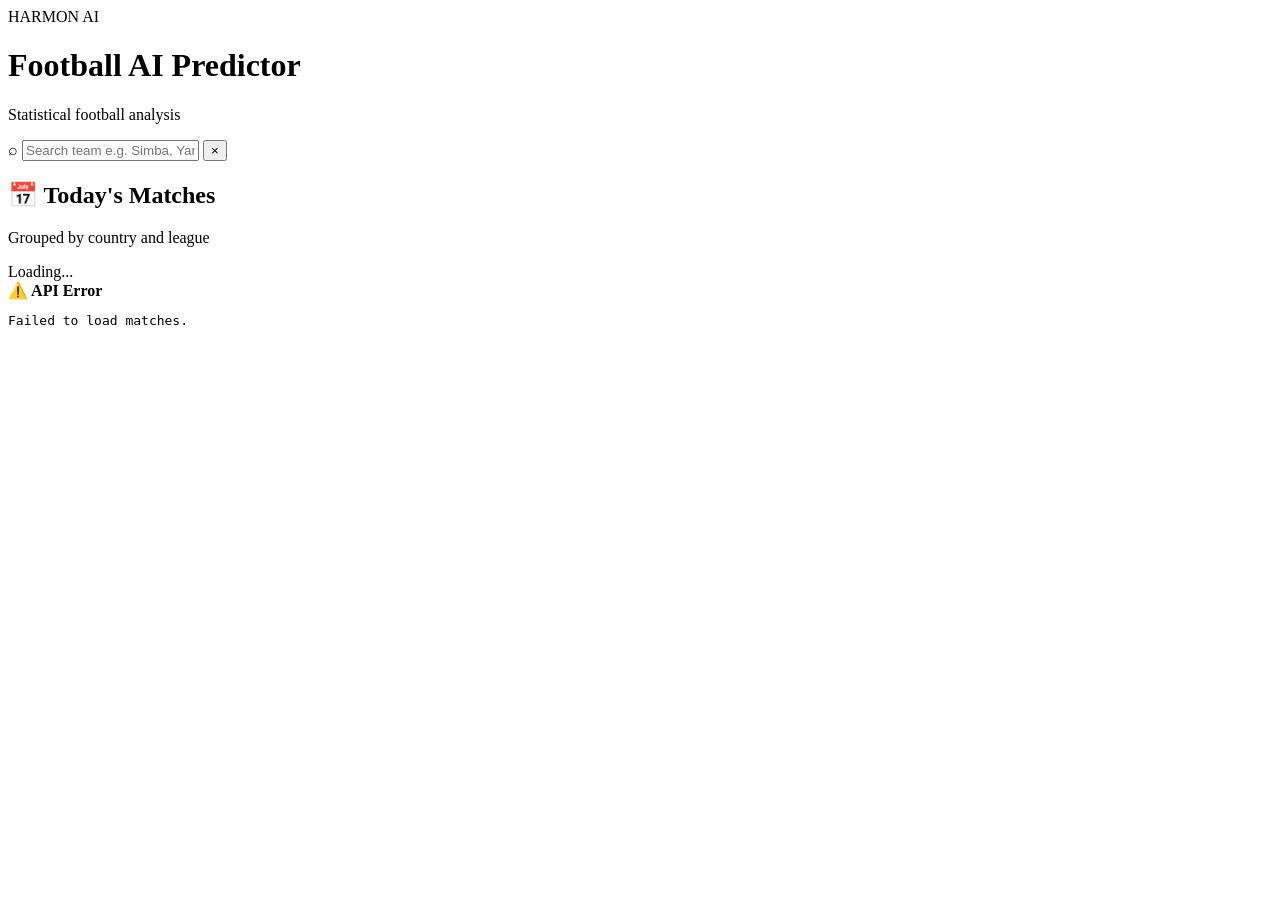
==== index.html @ 103e4303 "Harmon AI production V4" ====
<!DOCTYPE html>

<html lang="en">

<head>

    <meta charset="UTF-8">

    <meta
        name="viewport"
        content="width=device-width, initial-scale=1.0"
    >

    <title>
        Harmon AI Predictor
    </title>


    <link
        rel="stylesheet"
        href="{{ url_for(
            'static',
            filename='style.css'
        ) }}"
    >

</head>


<body>


<div class="container">


    <!-- HEADER -->

    <header class="header">

        <div class="logo">

            HARMON
            <span>AI</span>

        </div>


        <h1>

            Football AI Predictor

        </h1>


        <p>

            Statistical football analysis

        </p>

    </header>


    <!-- SEARCH -->
    <section class="search-panel">
        <div class="search-row">
            <span class="search-icon">⌕</span>
            <input id="searchInput" type="text" autocomplete="off"
                   placeholder="Search team e.g. Simba, Yanga, Arsenal...">
            <button id="clearSearch" type="button" aria-label="Clear search">×</button>
        </div>
        <div id="searchResults" class="search-results hidden"></div>
    </section>

    <!-- MATCHES -->
    <section>
        <div class="section-title">
            <div>
                <h2 id="matchesTitle">📅 Today's Matches</h2>
                <p id="matchesSubtitle" class="section-subtitle">Grouped by country and league</p>
            </div>
            <span id="matchCount">Loading...</span>
        </div>

        <div id="matches">
            <div class="loading">Loading matches...</div>
        </div>
    </section>


</div>


<script>


// ==========================================================
// GLOBAL
// ==========================================================

let allMatches = [];


// ==========================================================
// LOAD MATCHES
// ==========================================================

async function loadMatches() {

    const matchesContainer =
        document.getElementById("matches");

    matchesContainer.innerHTML = `
        <div class="loading-state">
            Loading today's matches...
        </div>
    `;

    try {

        const response =
            await fetch("/api/matches", {
                cache: "no-store"
            });

        const data =
            await response.json();

        if (!response.ok || !data.success) {

            showError(
                formatError(data.error || `Server returned HTTP ${response.status}`)
            );

            return;

        }


        allMatches =
            data.matches;


        displayMatches(
            allMatches
        );


    }

    catch(error) {


        console.error(error);


        showError(
            "Failed to load matches."
        );

    }

}


// ==========================================================
// ERROR
// ==========================================================

function formatError(message) {

    if (message === null || message === undefined) {
        return "Unknown error";
    }

    if (typeof message === "object") {
        try {
            return JSON.stringify(message, null, 2);
        } catch (error) {
            return String(message);
        }
    }

    return String(message);
}


function escapeHtml(value) {

    return String(value)
        .replaceAll("&", "&amp;")
        .replaceAll("<", "&lt;")
        .replaceAll(">", "&gt;")
        .replaceAll('"', "&quot;")
        .replaceAll("'", "&#039;");
}


function showError(
    message
) {

    const safeMessage =
        escapeHtml(formatError(message));

    document.getElementById(
        "matches"
    ).innerHTML = `

        <div class="error">

            <strong>⚠️ API Error</strong>

            <pre>${safeMessage}</pre>

        </div>

    `;

}


// ==========================================================
// LEAGUE FILTER
// ==========================================================

function createLeagueFilter() {


    const select =
        document.getElementById(
            "leagueFilter"
        );


    const leagues =
        new Map();


    allMatches.forEach(
        match => {


            leagues.set(

                match.league_id,

                match.league_name

            );

        }
    );


    leagues.forEach(
        (name, id) => {


            const option =
                document.createElement(
                    "option"
                );


            option.value =
                id;


            option.textContent =
                name;


            select.appendChild(
                option
            );

        }
    );

}


// ==========================================================
// DISPLAY MATCHES — COUNTRY → LEAGUE → MATCHES
// ==========================================================

const LIVE_STATUSES = ["1H", "2H", "ET", "BT", "P", "LIVE"];

const COUNTRY_FLAGS = {
    "Tanzania": "🇹🇿", "Germany": "🇩🇪", "England": "🏴", "Spain": "🇪🇸",
    "Italy": "🇮🇹", "France": "🇫🇷", "Argentina": "🇦🇷", "Brazil": "🇧🇷",
    "Portugal": "🇵🇹", "Netherlands": "🇳🇱", "Belgium": "🇧🇪", "Turkey": "🇹🇷",
    "Albania": "🇦🇱", "Scotland": "🏴", "United States": "🇺🇸", "Mexico": "🇲🇽",
    "South Africa": "🇿🇦", "Kenya": "🇰🇪", "Uganda": "🇺🇬", "Egypt": "🇪🇬",
    "Saudi-Arabia": "🇸🇦", "Saudi Arabia": "🇸🇦", "International": "🌍"
};

function countryFlag(country) {
    return COUNTRY_FLAGS[country] || "🌍";
}

function isLiveMatch(match) {
    return LIVE_STATUSES.includes(String(match.status || "").toUpperCase());
}

function matchStatusLabel(match) {
    const status = String(match.status || "").toUpperCase();
    if (status === "HT") return "🟡 HT";
    if (isLiveMatch(match)) {
        const elapsed = Number(match.elapsed);
        return Number.isFinite(elapsed) ? `🔴 ${elapsed}'` : "🔴 LIVE";
    }
    if (["FT", "AET", "P"].includes(status) && status !== "P") return `✅ ${status}`;
    if (["PST", "CANC", "ABD", "AWD", "WO"].includes(status)) return `⚠️ ${status}`;
    return formatKickoff(match.date);
}

function formatKickoff(value) {
    if (!value) return "TBA";
    const date = new Date(value);
    if (Number.isNaN(date.getTime())) return "TBA";
    return date.toLocaleTimeString([], {hour: "2-digit", minute: "2-digit"});
}

function scoreText(match) {
    const hg = match.home_goals;
    const ag = match.away_goals;
    if (hg !== null && hg !== undefined && ag !== null && ag !== undefined) {
        return `${hg} - ${ag}`;
    }
    return formatKickoff(match.date);
}

function groupByCountryAndLeague(matches) {
    const countries = new Map();
    (matches || []).forEach(match => {
        const country = match.country || "International";
        const leagueKey = `${match.league_id || "unknown"}`;
        if (!countries.has(country)) countries.set(country, new Map());
        const leagues = countries.get(country);
        if (!leagues.has(leagueKey)) {
            leagues.set(leagueKey, {name: match.league_name || "Football", logo: match.league_logo || "", matches: []});
        }
        leagues.get(leagueKey).matches.push(match);
    });
    return countries;
}

function renderMatchCard(match) {
    const live = isLiveMatch(match);
    const status = String(match.status || "").toUpperCase();
    const card = document.createElement("div");
    card.className = `match-card ${live ? "is-live" : ""}`;

    const statusHtml = `<span class="status-pill ${live ? "live-pill" : status === "HT" ? "ht-pill" : ""}">${escapeHtml(matchStatusLabel(match))}</span>`;
    const score = scoreText(match);

    card.innerHTML = `
        <div class="team team-home">
            <img src="${escapeHtml(match.home_logo || "")}" alt="" onerror="this.style.visibility='hidden'">
            <span>${escapeHtml(match.home_team || "Home")}</span>
        </div>
        <div class="match-middle">
            ${statusHtml}
            <strong class="score ${live ? "live-score" : ""}">${escapeHtml(score)}</strong>
            <button onclick="analyzeMatch(${Number(match.fixture_id)}, this)">🔮 Analyze</button>
        </div>
        <div class="team team-away">
            <img src="${escapeHtml(match.away_logo || "")}" alt="" onerror="this.style.visibility='hidden'">
            <span>${escapeHtml(match.away_team || "Away")}</span>
        </div>
    `;
    return card;
}

function displayMatches(matches) {
    const container = document.getElementById("matches");
    const count = document.getElementById("matchCount");
    count.textContent = `${matches.length} matches`;

    if (!matches.length) {
        container.innerHTML = `<div class="empty">No matches found.</div>`;
        return;
    }

    container.innerHTML = "";
    const countries = groupByCountryAndLeague(matches);

    countries.forEach((leagues, country) => {
        const countryBox = document.createElement("div");
        countryBox.className = "country-section";
        countryBox.innerHTML = `
            <div class="country-header">
                <span class="country-flag">${countryFlag(country)}</span>
                <strong>${escapeHtml(country)}</strong>
                <span class="country-line"></span>
                <span class="country-count">${Array.from(leagues.values()).reduce((n,l)=>n+l.matches.length,0)}</span>
            </div>
        `;

        leagues.forEach(league => {
            const leagueBox = document.createElement("div");
            leagueBox.className = "league-box";
            leagueBox.innerHTML = `
                <div class="league-header">
                    <div class="league-title">
                        ${league.logo ? `<img src="${escapeHtml(league.logo)}" alt="" onerror="this.style.display='none'">` : `<span>🏆</span>`}
                        <div><strong>${escapeHtml(league.name)}</strong><small>${escapeHtml(country)}</small></div>
                    </div>
                    <span class="chevron">⌃</span>
                </div>
            `;
            league.matches.forEach(match => leagueBox.appendChild(renderMatchCard(match)));
            countryBox.appendChild(leagueBox);
        });
        container.appendChild(countryBox);
    });
}

// ==========================================================
// TEAM SEARCH — SEARCH API, NOT ONLY TODAY'S MATCHES
// ==========================================================

let searchTimer = null;
let currentSearch = "";

function showSearchResultsLoading() {
    const box = document.getElementById("searchResults");
    box.classList.remove("hidden");
    box.innerHTML = `<div class="search-loading">Searching teams...</div>`;
}

function hideSearchResults() {
    document.getElementById("searchResults").classList.add("hidden");
}

async function searchTeamsLive(query) {
    query = query.trim();
    currentSearch = query;
    if (query.length < 2) {
        hideSearchResults();
        document.getElementById("matchesTitle").textContent = "📅 Today's Matches";
        document.getElementById("matchesSubtitle").textContent = "Grouped by country and league";
        displayMatches(allMatches);
        return;
    }

    showSearchResultsLoading();
    try {
        const response = await fetch(`/api/team-search?q=${encodeURIComponent(query)}`, {cache: "no-store"});
        const data = await response.json();
        if (currentSearch !== query) return;
        if (!response.ok || !data.success) throw new Error(data.error || "Team search failed");
        renderTeamSearchResults(data.teams || []);
    } catch (error) {
        document.getElementById("searchResults").innerHTML = `<div class="search-error">⚠️ ${escapeHtml(error.message || error)}</div>`;
    }
}

function renderTeamSearchResults(teams) {
    const box = document.getElementById("searchResults");
    box.classList.remove("hidden");
    if (!teams.length) {
        box.innerHTML = `<div class="search-empty">No team found. Try another name.</div>`;
        return;
    }
    box.innerHTML = `<div class="search-label">Teams</div>`;
    teams.forEach(team => {
        const item = document.createElement("button");
        item.className = "team-result";
        item.innerHTML = `
            <img src="${escapeHtml(team.logo || "")}" alt="" onerror="this.style.visibility='hidden'">
            <span><strong>${escapeHtml(team.name)}</strong><small>Open team matches & AI analysis</small></span>
            <b>›</b>
        `;
        item.onclick = () => openTeam(team);
        box.appendChild(item);
    });
}

async function openTeam(team) {
    hideSearchResults();
    document.getElementById("matchesTitle").textContent = `⚽ ${team.name}`;
    document.getElementById("matchesSubtitle").textContent = "Upcoming matches grouped by country and league";
    const container = document.getElementById("matches");
    container.innerHTML = `<div class="loading">Loading ${escapeHtml(team.name)} matches...</div>`;

    try {
        const response = await fetch(`/api/team/${Number(team.id)}/upcoming?next=10`, {cache: "no-store"});
        const data = await response.json();
        if (!response.ok || !data.success) throw new Error(data.error || "Team matches not found");
        displayMatches(data.matches || []);
        document.getElementById("matchesSubtitle").textContent = `${data.count || 0} matches • country and league grouped automatically`;
    } catch (error) {
        container.innerHTML = `<div class="error"><strong>⚠️ ${escapeHtml(error.message || error)}</strong></div>`;
    }
}

function clearSearch() {
    document.getElementById("searchInput").value = "";
    currentSearch = "";
    hideSearchResults();
    document.getElementById("matchesTitle").textContent = "📅 Today's Matches";
    document.getElementById("matchesSubtitle").textContent = "Grouped by country and league";
    displayMatches(allMatches);
}

// ==========================================================
// ANALYZE
// ==========================================================

async function analyzeMatch(
    fixtureId,
    button
) {


    button.disabled =
        true;


    button.textContent =
        "⏳ Analyzing...";


    try {


        const response =
            await fetch(
                `/api/analyze/${fixtureId}`
            );


        const data =
            await response.json();


        if (!response.ok || !data.success) {

            alert(
                formatError(
                    data.error ||
                    `Server returned HTTP ${response.status}`
                )
            );

            return;

        }


        showAnalysis(
            data
        );


    }

    catch(error) {


        console.error(error);


        alert(
            "Analysis failed: " +
            formatError(error.message || error)
        );

    }

    finally {


        button.disabled =
            false;


        button.textContent =
            "🔮 Analyze";

    }

}


// ==========================================================
// SHOW ANALYSIS
// ==========================================================

function showAnalysis(data) {

    // ==========================================================
    // NORMALIZE BACKEND RESPONSE
    // ==========================================================
    // predictor_engine.py returns prediction fields directly
    // (home_probability, draw_probability, away_probability,
    // home_xg, away_xg, over_under, btts, double_chance,
    // strongest_market, confidence, home_form, away_form).
    //
    // Some older backend versions may wrap them inside
    // prediction / analysis / harmon_ai. This normalizer supports
    // both formats so the frontend does not show "undefined" or 0%.
    // ==========================================================

    data = data || {};

    const match =
        data.match ||
        data.fixture ||
        data.match_data ||
        {};

    const rawHome =
        data.home ||
        match.home ||
        {};

    const rawAway =
        data.away ||
        match.away ||
        {};

    const homeName =
        rawHome.name ||
        rawHome.team_name ||
        match.home_team ||
        data.home_team ||
        "Home Team";

    const awayName =
        rawAway.name ||
        rawAway.team_name ||
        match.away_team ||
        data.away_team ||
        "Away Team";

    const homeLogo =
        rawHome.logo ||
        rawHome.team_logo ||
        match.home_logo ||
        data.home_logo ||
        "";

    const awayLogo =
        rawAway.logo ||
        rawAway.team_logo ||
        match.away_logo ||
        data.away_logo ||
        "";

    const leagueData =
        data.league ||
        match.league ||
        {};

    data.home = {
        ...rawHome,
        name: homeName,
        logo: homeLogo
    };

    data.away = {
        ...rawAway,
        name: awayName,
        logo: awayLogo
    };

    data.league = {
        ...leagueData,
        name:
            leagueData.name ||
            match.league_name ||
            data.league_name ||
            "Football",
        country:
            leagueData.country ||
            match.country ||
            data.country ||
            ""
    };

    // ==========================================================
    // FIND PREDICTION OBJECT
    // ==========================================================

    const ai =
        data.harmon_ai ||
        data.prediction ||
        data.analysis ||
        data.result ||
        data;

    // ==========================================================
    // SAFE NUMBER
    // ==========================================================

    function number(value, fallback = 0) {
        const n = Number(value);
        return Number.isFinite(n) ? n : fallback;
    }

    // ==========================================================
    // RESULT PROBABILITIES
    // Supports both:
    // 1. home_probability / draw_probability / away_probability
    // 2. result_probabilities.home / draw / away
    // ==========================================================

    const resultSource =
        ai.result_probabilities ||
        ai.result ||
        {};

    const homeProbability = number(
        ai.home_probability ??
        resultSource.home ??
        resultSource.home_win,
        0
    );

    const drawProbability = number(
        ai.draw_probability ??
        resultSource.draw ??
        resultSource.draw_probability,
        0
    );

    const awayProbability = number(
        ai.away_probability ??
        resultSource.away ??
        resultSource.away_win,
        0
    );

    // ==========================================================
    // EXPECTED GOALS
    // ==========================================================

    const expectedSource =
        ai.expected_goals ||
        ai.expectedGoals ||
        {};

    const homeXG = number(
        ai.home_xg ??
        expectedSource.home,
        0
    );

    const awayXG = number(
        ai.away_xg ??
        expectedSource.away,
        0
    );

    const totalXG = number(
        expectedSource.total,
        homeXG + awayXG
    );

    // ==========================================================
    // GOAL MARKETS
    // ==========================================================

    const ou =
        ai.over_under ||
        ai.overUnder ||
        {};

    const bttsSource =
        ai.btts ||
        {};

    const goals = {
        over_1_5: number(
            ou.over_1_5 ??
            ou.over15,
            0
        ),

        over_2_5: number(
            ou.over_2_5 ??
            ou.over25,
            0
        ),

        under_2_5: number(
            ou.under_2_5 ??
            ou.under25,
            0
        ),

        over_3_5: number(
            ou.over_3_5 ??
            ou.over35,
            0
        ),

        btts_yes: number(
            bttsSource.yes ??
            bttsSource.btts_yes,
            0
        ),

        btts_no: number(
            bttsSource.no ??
            bttsSource.btts_no,
            0
        )
    };

    // ==========================================================
    // DOUBLE CHANCE
    // ==========================================================

    const doubleChance =
        ai.double_chance ||
        ai.doubleChance ||
        {
            "1X": 0,
            "X2": 0,
            "12": 0
        };

    // ==========================================================
    // FORM
    // ==========================================================

    const homeForm =
        ai.home_form ||
        data.home_form ||
        {
            form_string: "N/A",
            matches: 0,
            points_per_game: 0
        };

    const awayForm =
        ai.away_form ||
        data.away_form ||
        {
            form_string: "N/A",
            matches: 0,
            points_per_game: 0
        };

    // ==========================================================
    // STRONGEST MARKET
    // predictor_engine.py returns:
    // {
    //   market: "Home Win",
    //   probability: 55.2,
    //   name: "Home Win",
    //   label: "Home Win"
    // }
    // ==========================================================

    const strongest =
        ai.strongest_market ||
        {};

    const bestMarket =
        typeof strongest === "string"
            ? strongest
            : (
                strongest.market ||
                strongest.name ||
                strongest.label ||
                ai.best_market ||
                "N/A"
            );

    const bestMarketProbability = number(
        typeof strongest === "object"
            ? (
                strongest.probability ??
                strongest.percentage ??
                strongest.value_probability
            )
            : ai.best_market_probability,
        number(ai.best_market_probability, 0)
    );

    // ==========================================================
    // PREDICTED RESULT
    // ==========================================================

    let predictedResult =
        ai.predicted_result ||
        ai.predictedResult ||
        "";

    if (!predictedResult) {
        if (
            homeProbability >= drawProbability &&
            homeProbability >= awayProbability
        ) {
            predictedResult = "Home Win";
        } else if (
            awayProbability >= homeProbability &&
            awayProbability >= drawProbability
        ) {
            predictedResult = "Away Win";
        } else {
            predictedResult = "Draw";
        }
    }

    // ==========================================================
    // CONFIDENCE
    // ==========================================================

    const confidence = number(
        ai.confidence,
        0
    );

    // ==========================================================
    // H2H
    // predictor_engine.py returns an object, not an array.
    // ==========================================================

    const h2h =
        ai.h2h ||
        data.h2h ||
        {};

    const h2hMatches = number(
        h2h.matches,
        Array.isArray(h2h) ? h2h.length : 0
    );

    // ==========================================================
    // API PREDICTION
    // ==========================================================

    const apiPrediction =
        ai.api_prediction ??
        data.api_prediction ??
        null;

    // ==========================================================
    // RENDER
    // ==========================================================

    const html = `

        <div class="analysis-overlay" id="analysisModal">

            <div class="analysis-modal">

                <button
                    class="close-analysis"
                    onclick="closeAnalysis()"
                >
                    ×
                </button>

                <!-- MATCH HEADER -->

                <div class="analysis-header">

                    <img
                        src="${escapeHtml(data.home.logo)}"
                        alt=""
                    >

                    <div>

                        <h2>
                            ${escapeHtml(data.home.name)}
                            <span>VS</span>
                            ${escapeHtml(data.away.name)}
                        </h2>

                        <p>
                            ${escapeHtml(data.league.name)}
                            •
                            ${escapeHtml(data.league.country)}
                        </p>

                    </div>

                    <img
                        src="${escapeHtml(data.away.logo)}"
                        alt=""
                    >

                </div>

                <!-- MODEL -->

                <div class="model-badge">
                    🤖 Harmon AI Statistical Engine
                </div>

                <!-- CONFIDENCE -->

                <div class="confidence">

                    <span>
                        Model Confidence
                    </span>

                    <strong>
                        ${confidence}%
                    </strong>

                </div>

                <!-- RESULT -->

                <h3>
                    🎯 Match Result Probability
                </h3>

                <div class="prediction-grid">

                    <div class="prediction-box">

                        <span>
                            🏠 Home Win
                        </span>

                        <strong>
                            ${homeProbability}%
                        </strong>

                    </div>

                    <div class="prediction-box">

                        <span>
                            🤝 Draw
                        </span>

                        <strong>
                            ${drawProbability}%
                        </strong>

                    </div>

                    <div class="prediction-box">

                        <span>
                            ✈️ Away Win
                        </span>

                        <strong>
                            ${awayProbability}%
                        </strong>

                    </div>

                </div>

                <!-- PREDICTED RESULT -->

                <div class="best-prediction">

                    <span>
                        Most likely result
                    </span>

                    <strong>
                        ${escapeHtml(predictedResult)}
                    </strong>

                </div>

                <!-- EXPECTED GOALS -->

                <h3>
                    ⚽ Expected Goals
                </h3>

                <div class="expected-goals">

                    <div>
                        <span>
                            ${escapeHtml(data.home.name)}
                        </span>

                        <strong>
                            ${homeXG.toFixed(2)}
                        </strong>
                    </div>

                    <div>
                        <span>
                            Total
                        </span>

                        <strong>
                            ${totalXG.toFixed(2)}
                        </strong>
                    </div>

                    <div>
                        <span>
                            ${escapeHtml(data.away.name)}
                        </span>

                        <strong>
                            ${awayXG.toFixed(2)}
                        </strong>
                    </div>

                </div>

                <!-- GOAL MARKETS -->

                <h3>
                    ⚽ Goal Markets
                </h3>

                <div class="markets-grid">

                    <div>
                        <span>Over 1.5</span>
                        <strong>${goals.over_1_5}%</strong>
                    </div>

                    <div>
                        <span>Over 2.5</span>
                        <strong>${goals.over_2_5}%</strong>
                    </div>

                    <div>
                        <span>Under 2.5</span>
                        <strong>${goals.under_2_5}%</strong>
                    </div>

                    <div>
                        <span>Over 3.5</span>
                        <strong>${goals.over_3_5}%</strong>
                    </div>

                    <div>
                        <span>BTTS Yes</span>
                        <strong>${goals.btts_yes}%</strong>
                    </div>

                    <div>
                        <span>BTTS No</span>
                        <strong>${goals.btts_no}%</strong>
                    </div>

                </div>

                <!-- DOUBLE CHANCE -->

                <h3>
                    🔐 Double Chance
                </h3>

                <div class="markets-grid">

                    <div>
                        <span>1X</span>
                        <strong>${number(doubleChance["1X"])}%</strong>
                    </div>

                    <div>
                        <span>X2</span>
                        <strong>${number(doubleChance["X2"])}%</strong>
                    </div>

                    <div>
                        <span>12</span>
                        <strong>${number(doubleChance["12"])}%</strong>
                    </div>

                </div>

                <!-- BEST MARKET -->

                <div class="best-market">

                    <span>
                        Harmon AI strongest statistical market
                    </span>

                    <strong>
                        ${escapeHtml(bestMarket)}
                    </strong>

                    <b>
                        ${bestMarketProbability}%
                    </b>

                </div>

                <!-- FORM -->

                <h3>
                    📊 Recent Form
                </h3>

                <div class="form-section">

                    <div>

                        <strong>
                            ${escapeHtml(data.home.name)}
                        </strong>

                        <div class="form-string">
                            ${escapeHtml(
                                homeForm.form_string || "N/A"
                            )}
                        </div>

                        <p>
                            ${number(homeForm.matches)} matches •
                            ${number(homeForm.points_per_game)} points/game
                        </p>

                    </div>

                    <div>

                        <strong>
                            ${escapeHtml(data.away.name)}
                        </strong>

                        <div class="form-string">
                            ${escapeHtml(
                                awayForm.form_string || "N/A"
                            )}
                        </div>

                        <p>
                            ${number(awayForm.matches)} matches •
                            ${number(awayForm.points_per_game)} points/game
                        </p>

                    </div>

                </div>

                <!-- H2H -->

                <div class="info-card">

                    ⚔️ H2H:

                    <strong>
                        ${h2hMatches}
                    </strong>

                    previous matches

                </div>

                <!-- API COMPARISON -->

                <div class="info-card">

                    API prediction:

                    <strong>
                        ${
                            apiPrediction
                                ? "Available"
                                : "Not available"
                        }
                    </strong>

                    <small>
                        Harmon AI does not copy this prediction.
                    </small>

                </div>

                <!-- DISCLAIMER -->

                <div class="warning">

                    ⚠️ Harmon AI ni mfumo wa
                    statistical analysis.
                    Hakuna prediction inayoweza
                    kuhakikisha matokeo ya mechi.

                </div>

            </div>

        </div>

    `;

    // Remove an old modal before opening a new one.
    const oldModal =
        document.getElementById("analysisModal");

    if (oldModal) {
        oldModal.remove();
    }

    document.body.insertAdjacentHTML(
        "beforeend",
        html
    );
}


// ==========================================================
// CLOSE
// ==========================================================

function closeAnalysis() {


    const modal =
        document.getElementById(
            "analysisModal"
        );


    if (modal) {

        modal.remove();

    }

}


// ==========================================================
// EVENTS
// ==========================================================

document.getElementById("searchInput").addEventListener("input", function() {
    clearTimeout(searchTimer);
    const query = this.value;
    searchTimer = setTimeout(() => searchTeamsLive(query), 350);
});

document.getElementById("clearSearch").addEventListener("click", clearSearch);


// ==========================================================
// START
// ==========================================================

loadMatches();


</script>


</body>

</html>
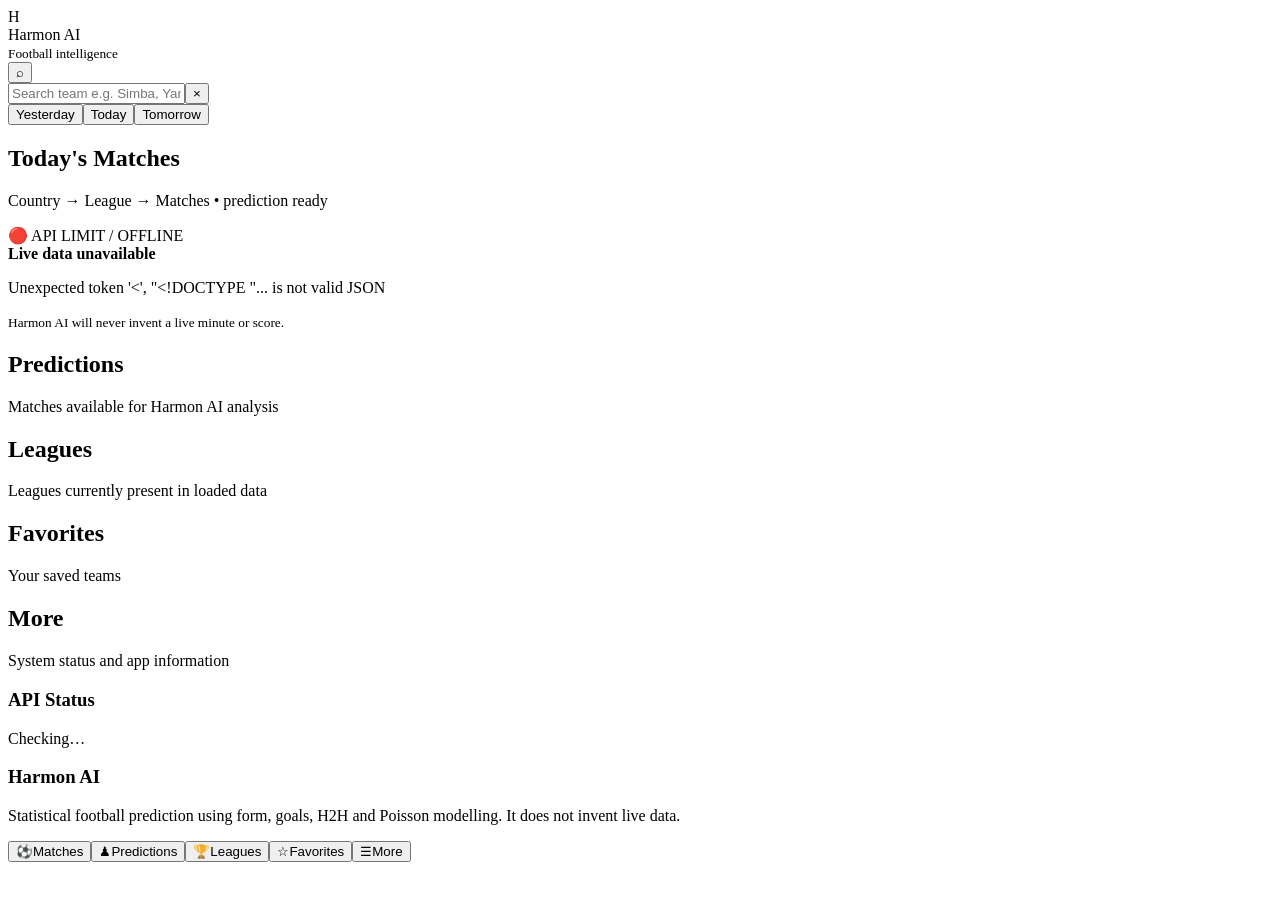
==== commit 82029e32: "Add files via upload" ====
--- a/index.html
+++ b/index.html
@@ -1,1358 +1,61 @@
-<!DOCTYPE html>
-
+<!doctype html>
 <html lang="en">
-
 <head>
-
-    <meta charset="UTF-8">
-
-    <meta
-        name="viewport"
-        content="width=device-width, initial-scale=1.0"
-    >
-
-    <title>
-        Harmon AI Predictor
-    </title>
-
-
-    <link
-        rel="stylesheet"
-        href="{{ url_for(
-            'static',
-            filename='style.css'
-        ) }}"
-    >
-
+<meta charset="utf-8"><meta name="viewport" content="width=device-width,initial-scale=1,viewport-fit=cover">
+<title>Harmon AI — Football Prediction</title>
+<link rel="stylesheet" href="{{ url_for('static',filename='style.css') }}">
 </head>
-
-
 <body>
-
-
-<div class="container">
-
-
-    <!-- HEADER -->
-
-    <header class="header">
-
-        <div class="logo">
-
-            HARMON
-            <span>AI</span>
-
-        </div>
-
-
-        <h1>
-
-            Football AI Predictor
-
-        </h1>
-
-
-        <p>
-
-            Statistical football analysis
-
-        </p>
-
-    </header>
-
-
-    <!-- SEARCH -->
-    <section class="search-panel">
-        <div class="search-row">
-            <span class="search-icon">⌕</span>
-            <input id="searchInput" type="text" autocomplete="off"
-                   placeholder="Search team e.g. Simba, Yanga, Arsenal...">
-            <button id="clearSearch" type="button" aria-label="Clear search">×</button>
-        </div>
-        <div id="searchResults" class="search-results hidden"></div>
-    </section>
-
-    <!-- MATCHES -->
-    <section>
-        <div class="section-title">
-            <div>
-                <h2 id="matchesTitle">📅 Today's Matches</h2>
-                <p id="matchesSubtitle" class="section-subtitle">Grouped by country and league</p>
-            </div>
-            <span id="matchCount">Loading...</span>
-        </div>
-
-        <div id="matches">
-            <div class="loading">Loading matches...</div>
-        </div>
-    </section>
-
-
+<div class="app">
+<header class="topbar">
+  <div class="brand"><div class="mark">H</div><div><div class="brandname">Harmon <span>AI</span></div><small>Football intelligence</small></div></div>
+  <button class="searchBtn" onclick="focusSearch()">⌕</button>
+</header>
+<main>
+  <div class="searchWrap"><input id="searchInput" placeholder="Search team e.g. Simba, Yanga, Arsenal…" autocomplete="off"><button onclick="clearSearch()">×</button><div id="searchResults" class="searchResults hidden"></div></div>
+  <div class="tabs"><button data-date="yesterday" onclick="loadDate('yesterday')">Yesterday</button><button data-date="today" class="active" onclick="loadDate('today')">Today</button><button data-date="tomorrow" onclick="loadDate('tomorrow')">Tomorrow</button></div>
+  <section id="matchesPage">
+    <div class="heading"><div><h1 id="pageTitle">Today's Matches</h1><p>Country → League → Matches • prediction ready</p></div><div id="sourceBadge" class="source">Checking…</div></div>
+    <div id="notice"></div><div id="matches"><div class="skeleton"></div><div class="skeleton"></div></div>
+  </section>
+  <section id="predictionsPage" class="hidden"><div class="heading"><div><h1>Predictions</h1><p>Matches available for Harmon AI analysis</p></div></div><div id="predictionList"></div></section>
+  <section id="leaguesPage" class="hidden"><div class="heading"><div><h1>Leagues</h1><p>Leagues currently present in loaded data</p></div></div><div id="leagueList"></div></section>
+  <section id="favoritesPage" class="hidden"><div class="heading"><div><h1>Favorites</h1><p>Your saved teams</p></div></div><div id="favoriteList"></div></section>
+  <section id="morePage" class="hidden"><div class="heading"><div><h1>More</h1><p>System status and app information</p></div></div><div class="moreGrid"><div class="panel"><h3>API Status</h3><div id="apiStatus">Checking…</div></div><div class="panel"><h3>Harmon AI</h3><p>Statistical football prediction using form, goals, H2H and Poisson modelling. It does not invent live data.</p></div></div></section>
+</main>
+<nav class="bottom"><button class="nav active" data-page="matchesPage" onclick="navTo('matchesPage',this)">⚽<span>Matches</span></button><button class="nav" data-page="predictionsPage" onclick="navTo('predictionsPage',this)">♟<span>Predictions</span></button><button class="nav" data-page="leaguesPage" onclick="navTo('leaguesPage',this)">🏆<span>Leagues</span></button><button class="nav" data-page="favoritesPage" onclick="navTo('favoritesPage',this)">☆<span>Favorites</span></button><button class="nav" data-page="morePage" onclick="navTo('morePage',this)">☰<span>More</span></button></nav>
 </div>
-
-
 <script>
-
-
-// ==========================================================
-// GLOBAL
-// ==========================================================
-
-let allMatches = [];
-
-
-// ==========================================================
-// LOAD MATCHES
-// ==========================================================
-
-async function loadMatches() {
-
-    const matchesContainer =
-        document.getElementById("matches");
-
-    matchesContainer.innerHTML = `
-        <div class="loading-state">
-            Loading today's matches...
-        </div>
-    `;
-
-    try {
-
-        const response =
-            await fetch("/api/matches", {
-                cache: "no-store"
-            });
-
-        const data =
-            await response.json();
-
-        if (!response.ok || !data.success) {
-
-            showError(
-                formatError(data.error || `Server returned HTTP ${response.status}`)
-            );
-
-            return;
-
-        }
-
-
-        allMatches =
-            data.matches;
-
-
-        displayMatches(
-            allMatches
-        );
-
-
-    }
-
-    catch(error) {
-
-
-        console.error(error);
-
-
-        showError(
-            "Failed to load matches."
-        );
-
-    }
-
+const LIVE=new Set(['1H','2H','ET','P','LIVE','HT']);const FINAL=new Set(['FT','AET','PEN']);
+const FLAGS={'Tanzania':'🇹🇿','Germany':'🇩🇪','England':'🏴','Spain':'🇪🇸','Italy':'🇮🇹','France':'🇫🇷','Argentina':'🇦🇷','Brazil':'🇧🇷','Portugal':'🇵🇹','Netherlands':'🇳🇱','Belgium':'🇧🇪','Turkey':'🇹🇷','Albania':'🇦🇱','Scotland':'🏴','United States':'🇺🇸','Mexico':'🇲🇽','South Africa':'🇿🇦','Kenya':'🇰🇪','Uganda':'🇺🇬','Egypt':'🇪🇬','Saudi Arabia':'🇸🇦','Ecuador':'🇪🇨','Colombia':'🇨🇴','Chile':'🇨🇱','Peru':'🇵🇪','Paraguay':'🇵🇾','Uruguay':'🇺🇾','Bolivia':'🇧🇴','Venezuela':'🇻🇪','International':'🌍','World':'🌍'};
+let currentDate='today',currentMatches=[],timer=null;
+const $=id=>document.getElementById(id);const esc=v=>String(v??'').replace(/[&<>"']/g,m=>({'&':'&amp;','<':'&lt;','>':'&gt;','"':'&quot;',"'":'&#039;'}[m]));
+function dateFor(w){let d=new Date();d.setDate(d.getDate()+(w==='tomorrow'?1:w==='yesterday'?-1:0));return d.toISOString().slice(0,10)}
+function focusSearch(){$('searchInput').focus()}
+function clearSearch(){$('searchInput').value='';$('searchResults').classList.add('hidden')}
+function setNotice(t,type='info'){$('notice').innerHTML=t?`<div class="notice ${type}">${t}</div>`:''}
+async function loadDate(w){currentDate=w;document.querySelectorAll('.tabs button').forEach(b=>b.classList.toggle('active',b.dataset.date===w));$('pageTitle').textContent=w==='today'?"Today's Matches":w==='tomorrow'?"Tomorrow's Matches":"Yesterday's Matches";await loadMatches()}
+async function loadMatches(){
+ $('matches').innerHTML='<div class="skeleton"></div><div class="skeleton"></div>';$('sourceBadge').textContent='Loading…';setNotice('');
+ try{const r=await fetch('/api/matches?date='+dateFor(currentDate));const d=await r.json();if(!r.ok||!d.success)throw new Error(d.error||'Data unavailable');currentMatches=d.matches||[];render(currentMatches);$('sourceBadge').textContent=d.live?'🟢 API VERIFIED':(d.cached?'🟡 CACHE':'Data');if(d.warning)setNotice('⚠️ '+esc(d.warning),'warn');}
+ catch(e){$('matches').innerHTML=`<div class="errorCard"><b>Live data unavailable</b><p>${esc(e.message)}</p><small>Harmon AI will never invent a live minute or score.</small></div>`;$('sourceBadge').textContent='🔴 API LIMIT / OFFLINE';}
 }
-
-
-// ==========================================================
-// ERROR
-// ==========================================================
-
-function formatError(message) {
-
-    if (message === null || message === undefined) {
-        return "Unknown error";
-    }
-
-    if (typeof message === "object") {
-        try {
-            return JSON.stringify(message, null, 2);
-        } catch (error) {
-            return String(message);
-        }
-    }
-
-    return String(message);
-}
-
-
-function escapeHtml(value) {
-
-    return String(value)
-        .replaceAll("&", "&amp;")
-        .replaceAll("<", "&lt;")
-        .replaceAll(">", "&gt;")
-        .replaceAll('"', "&quot;")
-        .replaceAll("'", "&#039;");
-}
-
-
-function showError(
-    message
-) {
-
-    const safeMessage =
-        escapeHtml(formatError(message));
-
-    document.getElementById(
-        "matches"
-    ).innerHTML = `
-
-        <div class="error">
-
-            <strong>⚠️ API Error</strong>
-
-            <pre>${safeMessage}</pre>
-
-        </div>
-
-    `;
-
-}
-
-
-// ==========================================================
-// LEAGUE FILTER
-// ==========================================================
-
-function createLeagueFilter() {
-
-
-    const select =
-        document.getElementById(
-            "leagueFilter"
-        );
-
-
-    const leagues =
-        new Map();
-
-
-    allMatches.forEach(
-        match => {
-
-
-            leagues.set(
-
-                match.league_id,
-
-                match.league_name
-
-            );
-
-        }
-    );
-
-
-    leagues.forEach(
-        (name, id) => {
-
-
-            const option =
-                document.createElement(
-                    "option"
-                );
-
-
-            option.value =
-                id;
-
-
-            option.textContent =
-                name;
-
-
-            select.appendChild(
-                option
-            );
-
-        }
-    );
-
-}
-
-
-// ==========================================================
-// DISPLAY MATCHES — COUNTRY → LEAGUE → MATCHES
-// ==========================================================
-
-const LIVE_STATUSES = ["1H", "2H", "ET", "BT", "P", "LIVE"];
-
-const COUNTRY_FLAGS = {
-    "Tanzania": "🇹🇿", "Germany": "🇩🇪", "England": "🏴", "Spain": "🇪🇸",
-    "Italy": "🇮🇹", "France": "🇫🇷", "Argentina": "🇦🇷", "Brazil": "🇧🇷",
-    "Portugal": "🇵🇹", "Netherlands": "🇳🇱", "Belgium": "🇧🇪", "Turkey": "🇹🇷",
-    "Albania": "🇦🇱", "Scotland": "🏴", "United States": "🇺🇸", "Mexico": "🇲🇽",
-    "South Africa": "🇿🇦", "Kenya": "🇰🇪", "Uganda": "🇺🇬", "Egypt": "🇪🇬",
-    "Saudi-Arabia": "🇸🇦", "Saudi Arabia": "🇸🇦", "International": "🌍"
-};
-
-function countryFlag(country) {
-    return COUNTRY_FLAGS[country] || "🌍";
-}
-
-function isLiveMatch(match) {
-    return LIVE_STATUSES.includes(String(match.status || "").toUpperCase());
-}
-
-function matchStatusLabel(match) {
-    const status = String(match.status || "").toUpperCase();
-    if (status === "HT") return "🟡 HT";
-    if (isLiveMatch(match)) {
-        const elapsed = Number(match.elapsed);
-        return Number.isFinite(elapsed) ? `🔴 ${elapsed}'` : "🔴 LIVE";
-    }
-    if (["FT", "AET", "P"].includes(status) && status !== "P") return `✅ ${status}`;
-    if (["PST", "CANC", "ABD", "AWD", "WO"].includes(status)) return `⚠️ ${status}`;
-    return formatKickoff(match.date);
-}
-
-function formatKickoff(value) {
-    if (!value) return "TBA";
-    const date = new Date(value);
-    if (Number.isNaN(date.getTime())) return "TBA";
-    return date.toLocaleTimeString([], {hour: "2-digit", minute: "2-digit"});
-}
-
-function scoreText(match) {
-    const hg = match.home_goals;
-    const ag = match.away_goals;
-    if (hg !== null && hg !== undefined && ag !== null && ag !== undefined) {
-        return `${hg} - ${ag}`;
-    }
-    return formatKickoff(match.date);
-}
-
-function groupByCountryAndLeague(matches) {
-    const countries = new Map();
-    (matches || []).forEach(match => {
-        const country = match.country || "International";
-        const leagueKey = `${match.league_id || "unknown"}`;
-        if (!countries.has(country)) countries.set(country, new Map());
-        const leagues = countries.get(country);
-        if (!leagues.has(leagueKey)) {
-            leagues.set(leagueKey, {name: match.league_name || "Football", logo: match.league_logo || "", matches: []});
-        }
-        leagues.get(leagueKey).matches.push(match);
-    });
-    return countries;
-}
-
-function renderMatchCard(match) {
-    const live = isLiveMatch(match);
-    const status = String(match.status || "").toUpperCase();
-    const card = document.createElement("div");
-    card.className = `match-card ${live ? "is-live" : ""}`;
-
-    const statusHtml = `<span class="status-pill ${live ? "live-pill" : status === "HT" ? "ht-pill" : ""}">${escapeHtml(matchStatusLabel(match))}</span>`;
-    const score = scoreText(match);
-
-    card.innerHTML = `
-        <div class="team team-home">
-            <img src="${escapeHtml(match.home_logo || "")}" alt="" onerror="this.style.visibility='hidden'">
-            <span>${escapeHtml(match.home_team || "Home")}</span>
-        </div>
-        <div class="match-middle">
-            ${statusHtml}
-            <strong class="score ${live ? "live-score" : ""}">${escapeHtml(score)}</strong>
-            <button onclick="analyzeMatch(${Number(match.fixture_id)}, this)">🔮 Analyze</button>
-        </div>
-        <div class="team team-away">
-            <img src="${escapeHtml(match.away_logo || "")}" alt="" onerror="this.style.visibility='hidden'">
-            <span>${escapeHtml(match.away_team || "Away")}</span>
-        </div>
-    `;
-    return card;
-}
-
-function displayMatches(matches) {
-    const container = document.getElementById("matches");
-    const count = document.getElementById("matchCount");
-    count.textContent = `${matches.length} matches`;
-
-    if (!matches.length) {
-        container.innerHTML = `<div class="empty">No matches found.</div>`;
-        return;
-    }
-
-    container.innerHTML = "";
-    const countries = groupByCountryAndLeague(matches);
-
-    countries.forEach((leagues, country) => {
-        const countryBox = document.createElement("div");
-        countryBox.className = "country-section";
-        countryBox.innerHTML = `
-            <div class="country-header">
-                <span class="country-flag">${countryFlag(country)}</span>
-                <strong>${escapeHtml(country)}</strong>
-                <span class="country-line"></span>
-                <span class="country-count">${Array.from(leagues.values()).reduce((n,l)=>n+l.matches.length,0)}</span>
-            </div>
-        `;
-
-        leagues.forEach(league => {
-            const leagueBox = document.createElement("div");
-            leagueBox.className = "league-box";
-            leagueBox.innerHTML = `
-                <div class="league-header">
-                    <div class="league-title">
-                        ${league.logo ? `<img src="${escapeHtml(league.logo)}" alt="" onerror="this.style.display='none'">` : `<span>🏆</span>`}
-                        <div><strong>${escapeHtml(league.name)}</strong><small>${escapeHtml(country)}</small></div>
-                    </div>
-                    <span class="chevron">⌃</span>
-                </div>
-            `;
-            league.matches.forEach(match => leagueBox.appendChild(renderMatchCard(match)));
-            countryBox.appendChild(leagueBox);
-        });
-        container.appendChild(countryBox);
-    });
-}
-
-// ==========================================================
-// TEAM SEARCH — SEARCH API, NOT ONLY TODAY'S MATCHES
-// ==========================================================
-
-let searchTimer = null;
-let currentSearch = "";
-
-function showSearchResultsLoading() {
-    const box = document.getElementById("searchResults");
-    box.classList.remove("hidden");
-    box.innerHTML = `<div class="search-loading">Searching teams...</div>`;
-}
-
-function hideSearchResults() {
-    document.getElementById("searchResults").classList.add("hidden");
-}
-
-async function searchTeamsLive(query) {
-    query = query.trim();
-    currentSearch = query;
-    if (query.length < 2) {
-        hideSearchResults();
-        document.getElementById("matchesTitle").textContent = "📅 Today's Matches";
-        document.getElementById("matchesSubtitle").textContent = "Grouped by country and league";
-        displayMatches(allMatches);
-        return;
-    }
-
-    showSearchResultsLoading();
-    try {
-        const response = await fetch(`/api/team-search?q=${encodeURIComponent(query)}`, {cache: "no-store"});
-        const data = await response.json();
-        if (currentSearch !== query) return;
-        if (!response.ok || !data.success) throw new Error(data.error || "Team search failed");
-        renderTeamSearchResults(data.teams || []);
-    } catch (error) {
-        document.getElementById("searchResults").innerHTML = `<div class="search-error">⚠️ ${escapeHtml(error.message || error)}</div>`;
-    }
-}
-
-function renderTeamSearchResults(teams) {
-    const box = document.getElementById("searchResults");
-    box.classList.remove("hidden");
-    if (!teams.length) {
-        box.innerHTML = `<div class="search-empty">No team found. Try another name.</div>`;
-        return;
-    }
-    box.innerHTML = `<div class="search-label">Teams</div>`;
-    teams.forEach(team => {
-        const item = document.createElement("button");
-        item.className = "team-result";
-        item.innerHTML = `
-            <img src="${escapeHtml(team.logo || "")}" alt="" onerror="this.style.visibility='hidden'">
-            <span><strong>${escapeHtml(team.name)}</strong><small>Open team matches & AI analysis</small></span>
-            <b>›</b>
-        `;
-        item.onclick = () => openTeam(team);
-        box.appendChild(item);
-    });
-}
-
-async function openTeam(team) {
-    hideSearchResults();
-    document.getElementById("matchesTitle").textContent = `⚽ ${team.name}`;
-    document.getElementById("matchesSubtitle").textContent = "Upcoming matches grouped by country and league";
-    const container = document.getElementById("matches");
-    container.innerHTML = `<div class="loading">Loading ${escapeHtml(team.name)} matches...</div>`;
-
-    try {
-        const response = await fetch(`/api/team/${Number(team.id)}/upcoming?next=10`, {cache: "no-store"});
-        const data = await response.json();
-        if (!response.ok || !data.success) throw new Error(data.error || "Team matches not found");
-        displayMatches(data.matches || []);
-        document.getElementById("matchesSubtitle").textContent = `${data.count || 0} matches • country and league grouped automatically`;
-    } catch (error) {
-        container.innerHTML = `<div class="error"><strong>⚠️ ${escapeHtml(error.message || error)}</strong></div>`;
-    }
-}
-
-function clearSearch() {
-    document.getElementById("searchInput").value = "";
-    currentSearch = "";
-    hideSearchResults();
-    document.getElementById("matchesTitle").textContent = "📅 Today's Matches";
-    document.getElementById("matchesSubtitle").textContent = "Grouped by country and league";
-    displayMatches(allMatches);
-}
-
-// ==========================================================
-// ANALYZE
-// ==========================================================
-
-async function analyzeMatch(
-    fixtureId,
-    button
-) {
-
-
-    button.disabled =
-        true;
-
-
-    button.textContent =
-        "⏳ Analyzing...";
-
-
-    try {
-
-
-        const response =
-            await fetch(
-                `/api/analyze/${fixtureId}`
-            );
-
-
-        const data =
-            await response.json();
-
-
-        if (!response.ok || !data.success) {
-
-            alert(
-                formatError(
-                    data.error ||
-                    `Server returned HTTP ${response.status}`
-                )
-            );
-
-            return;
-
-        }
-
-
-        showAnalysis(
-            data
-        );
-
-
-    }
-
-    catch(error) {
-
-
-        console.error(error);
-
-
-        alert(
-            "Analysis failed: " +
-            formatError(error.message || error)
-        );
-
-    }
-
-    finally {
-
-
-        button.disabled =
-            false;
-
-
-        button.textContent =
-            "🔮 Analyze";
-
-    }
-
-}
-
-
-// ==========================================================
-// SHOW ANALYSIS
-// ==========================================================
-
-function showAnalysis(data) {
-
-    // ==========================================================
-    // NORMALIZE BACKEND RESPONSE
-    // ==========================================================
-    // predictor_engine.py returns prediction fields directly
-    // (home_probability, draw_probability, away_probability,
-    // home_xg, away_xg, over_under, btts, double_chance,
-    // strongest_market, confidence, home_form, away_form).
-    //
-    // Some older backend versions may wrap them inside
-    // prediction / analysis / harmon_ai. This normalizer supports
-    // both formats so the frontend does not show "undefined" or 0%.
-    // ==========================================================
-
-    data = data || {};
-
-    const match =
-        data.match ||
-        data.fixture ||
-        data.match_data ||
-        {};
-
-    const rawHome =
-        data.home ||
-        match.home ||
-        {};
-
-    const rawAway =
-        data.away ||
-        match.away ||
-        {};
-
-    const homeName =
-        rawHome.name ||
-        rawHome.team_name ||
-        match.home_team ||
-        data.home_team ||
-        "Home Team";
-
-    const awayName =
-        rawAway.name ||
-        rawAway.team_name ||
-        match.away_team ||
-        data.away_team ||
-        "Away Team";
-
-    const homeLogo =
-        rawHome.logo ||
-        rawHome.team_logo ||
-        match.home_logo ||
-        data.home_logo ||
-        "";
-
-    const awayLogo =
-        rawAway.logo ||
-        rawAway.team_logo ||
-        match.away_logo ||
-        data.away_logo ||
-        "";
-
-    const leagueData =
-        data.league ||
-        match.league ||
-        {};
-
-    data.home = {
-        ...rawHome,
-        name: homeName,
-        logo: homeLogo
-    };
-
-    data.away = {
-        ...rawAway,
-        name: awayName,
-        logo: awayLogo
-    };
-
-    data.league = {
-        ...leagueData,
-        name:
-            leagueData.name ||
-            match.league_name ||
-            data.league_name ||
-            "Football",
-        country:
-            leagueData.country ||
-            match.country ||
-            data.country ||
-            ""
-    };
-
-    // ==========================================================
-    // FIND PREDICTION OBJECT
-    // ==========================================================
-
-    const ai =
-        data.harmon_ai ||
-        data.prediction ||
-        data.analysis ||
-        data.result ||
-        data;
-
-    // ==========================================================
-    // SAFE NUMBER
-    // ==========================================================
-
-    function number(value, fallback = 0) {
-        const n = Number(value);
-        return Number.isFinite(n) ? n : fallback;
-    }
-
-    // ==========================================================
-    // RESULT PROBABILITIES
-    // Supports both:
-    // 1. home_probability / draw_probability / away_probability
-    // 2. result_probabilities.home / draw / away
-    // ==========================================================
-
-    const resultSource =
-        ai.result_probabilities ||
-        ai.result ||
-        {};
-
-    const homeProbability = number(
-        ai.home_probability ??
-        resultSource.home ??
-        resultSource.home_win,
-        0
-    );
-
-    const drawProbability = number(
-        ai.draw_probability ??
-        resultSource.draw ??
-        resultSource.draw_probability,
-        0
-    );
-
-    const awayProbability = number(
-        ai.away_probability ??
-        resultSource.away ??
-        resultSource.away_win,
-        0
-    );
-
-    // ==========================================================
-    // EXPECTED GOALS
-    // ==========================================================
-
-    const expectedSource =
-        ai.expected_goals ||
-        ai.expectedGoals ||
-        {};
-
-    const homeXG = number(
-        ai.home_xg ??
-        expectedSource.home,
-        0
-    );
-
-    const awayXG = number(
-        ai.away_xg ??
-        expectedSource.away,
-        0
-    );
-
-    const totalXG = number(
-        expectedSource.total,
-        homeXG + awayXG
-    );
-
-    // ==========================================================
-    // GOAL MARKETS
-    // ==========================================================
-
-    const ou =
-        ai.over_under ||
-        ai.overUnder ||
-        {};
-
-    const bttsSource =
-        ai.btts ||
-        {};
-
-    const goals = {
-        over_1_5: number(
-            ou.over_1_5 ??
-            ou.over15,
-            0
-        ),
-
-        over_2_5: number(
-            ou.over_2_5 ??
-            ou.over25,
-            0
-        ),
-
-        under_2_5: number(
-            ou.under_2_5 ??
-            ou.under25,
-            0
-        ),
-
-        over_3_5: number(
-            ou.over_3_5 ??
-            ou.over35,
-            0
-        ),
-
-        btts_yes: number(
-            bttsSource.yes ??
-            bttsSource.btts_yes,
-            0
-        ),
-
-        btts_no: number(
-            bttsSource.no ??
-            bttsSource.btts_no,
-            0
-        )
-    };
-
-    // ==========================================================
-    // DOUBLE CHANCE
-    // ==========================================================
-
-    const doubleChance =
-        ai.double_chance ||
-        ai.doubleChance ||
-        {
-            "1X": 0,
-            "X2": 0,
-            "12": 0
-        };
-
-    // ==========================================================
-    // FORM
-    // ==========================================================
-
-    const homeForm =
-        ai.home_form ||
-        data.home_form ||
-        {
-            form_string: "N/A",
-            matches: 0,
-            points_per_game: 0
-        };
-
-    const awayForm =
-        ai.away_form ||
-        data.away_form ||
-        {
-            form_string: "N/A",
-            matches: 0,
-            points_per_game: 0
-        };
-
-    // ==========================================================
-    // STRONGEST MARKET
-    // predictor_engine.py returns:
-    // {
-    //   market: "Home Win",
-    //   probability: 55.2,
-    //   name: "Home Win",
-    //   label: "Home Win"
-    // }
-    // ==========================================================
-
-    const strongest =
-        ai.strongest_market ||
-        {};
-
-    const bestMarket =
-        typeof strongest === "string"
-            ? strongest
-            : (
-                strongest.market ||
-                strongest.name ||
-                strongest.label ||
-                ai.best_market ||
-                "N/A"
-            );
-
-    const bestMarketProbability = number(
-        typeof strongest === "object"
-            ? (
-                strongest.probability ??
-                strongest.percentage ??
-                strongest.value_probability
-            )
-            : ai.best_market_probability,
-        number(ai.best_market_probability, 0)
-    );
-
-    // ==========================================================
-    // PREDICTED RESULT
-    // ==========================================================
-
-    let predictedResult =
-        ai.predicted_result ||
-        ai.predictedResult ||
-        "";
-
-    if (!predictedResult) {
-        if (
-            homeProbability >= drawProbability &&
-            homeProbability >= awayProbability
-        ) {
-            predictedResult = "Home Win";
-        } else if (
-            awayProbability >= homeProbability &&
-            awayProbability >= drawProbability
-        ) {
-            predictedResult = "Away Win";
-        } else {
-            predictedResult = "Draw";
-        }
-    }
-
-    // ==========================================================
-    // CONFIDENCE
-    // ==========================================================
-
-    const confidence = number(
-        ai.confidence,
-        0
-    );
-
-    // ==========================================================
-    // H2H
-    // predictor_engine.py returns an object, not an array.
-    // ==========================================================
-
-    const h2h =
-        ai.h2h ||
-        data.h2h ||
-        {};
-
-    const h2hMatches = number(
-        h2h.matches,
-        Array.isArray(h2h) ? h2h.length : 0
-    );
-
-    // ==========================================================
-    // API PREDICTION
-    // ==========================================================
-
-    const apiPrediction =
-        ai.api_prediction ??
-        data.api_prediction ??
-        null;
-
-    // ==========================================================
-    // RENDER
-    // ==========================================================
-
-    const html = `
-
-        <div class="analysis-overlay" id="analysisModal">
-
-            <div class="analysis-modal">
-
-                <button
-                    class="close-analysis"
-                    onclick="closeAnalysis()"
-                >
-                    ×
-                </button>
-
-                <!-- MATCH HEADER -->
-
-                <div class="analysis-header">
-
-                    <img
-                        src="${escapeHtml(data.home.logo)}"
-                        alt=""
-                    >
-
-                    <div>
-
-                        <h2>
-                            ${escapeHtml(data.home.name)}
-                            <span>VS</span>
-                            ${escapeHtml(data.away.name)}
-                        </h2>
-
-                        <p>
-                            ${escapeHtml(data.league.name)}
-                            •
-                            ${escapeHtml(data.league.country)}
-                        </p>
-
-                    </div>
-
-                    <img
-                        src="${escapeHtml(data.away.logo)}"
-                        alt=""
-                    >
-
-                </div>
-
-                <!-- MODEL -->
-
-                <div class="model-badge">
-                    🤖 Harmon AI Statistical Engine
-                </div>
-
-                <!-- CONFIDENCE -->
-
-                <div class="confidence">
-
-                    <span>
-                        Model Confidence
-                    </span>
-
-                    <strong>
-                        ${confidence}%
-                    </strong>
-
-                </div>
-
-                <!-- RESULT -->
-
-                <h3>
-                    🎯 Match Result Probability
-                </h3>
-
-                <div class="prediction-grid">
-
-                    <div class="prediction-box">
-
-                        <span>
-                            🏠 Home Win
-                        </span>
-
-                        <strong>
-                            ${homeProbability}%
-                        </strong>
-
-                    </div>
-
-                    <div class="prediction-box">
-
-                        <span>
-                            🤝 Draw
-                        </span>
-
-                        <strong>
-                            ${drawProbability}%
-                        </strong>
-
-                    </div>
-
-                    <div class="prediction-box">
-
-                        <span>
-                            ✈️ Away Win
-                        </span>
-
-                        <strong>
-                            ${awayProbability}%
-                        </strong>
-
-                    </div>
-
-                </div>
-
-                <!-- PREDICTED RESULT -->
-
-                <div class="best-prediction">
-
-                    <span>
-                        Most likely result
-                    </span>
-
-                    <strong>
-                        ${escapeHtml(predictedResult)}
-                    </strong>
-
-                </div>
-
-                <!-- EXPECTED GOALS -->
-
-                <h3>
-                    ⚽ Expected Goals
-                </h3>
-
-                <div class="expected-goals">
-
-                    <div>
-                        <span>
-                            ${escapeHtml(data.home.name)}
-                        </span>
-
-                        <strong>
-                            ${homeXG.toFixed(2)}
-                        </strong>
-                    </div>
-
-                    <div>
-                        <span>
-                            Total
-                        </span>
-
-                        <strong>
-                            ${totalXG.toFixed(2)}
-                        </strong>
-                    </div>
-
-                    <div>
-                        <span>
-                            ${escapeHtml(data.away.name)}
-                        </span>
-
-                        <strong>
-                            ${awayXG.toFixed(2)}
-                        </strong>
-                    </div>
-
-                </div>
-
-                <!-- GOAL MARKETS -->
-
-                <h3>
-                    ⚽ Goal Markets
-                </h3>
-
-                <div class="markets-grid">
-
-                    <div>
-                        <span>Over 1.5</span>
-                        <strong>${goals.over_1_5}%</strong>
-                    </div>
-
-                    <div>
-                        <span>Over 2.5</span>
-                        <strong>${goals.over_2_5}%</strong>
-                    </div>
-
-                    <div>
-                        <span>Under 2.5</span>
-                        <strong>${goals.under_2_5}%</strong>
-                    </div>
-
-                    <div>
-                        <span>Over 3.5</span>
-                        <strong>${goals.over_3_5}%</strong>
-                    </div>
-
-                    <div>
-                        <span>BTTS Yes</span>
-                        <strong>${goals.btts_yes}%</strong>
-                    </div>
-
-                    <div>
-                        <span>BTTS No</span>
-                        <strong>${goals.btts_no}%</strong>
-                    </div>
-
-                </div>
-
-                <!-- DOUBLE CHANCE -->
-
-                <h3>
-                    🔐 Double Chance
-                </h3>
-
-                <div class="markets-grid">
-
-                    <div>
-                        <span>1X</span>
-                        <strong>${number(doubleChance["1X"])}%</strong>
-                    </div>
-
-                    <div>
-                        <span>X2</span>
-                        <strong>${number(doubleChance["X2"])}%</strong>
-                    </div>
-
-                    <div>
-                        <span>12</span>
-                        <strong>${number(doubleChance["12"])}%</strong>
-                    </div>
-
-                </div>
-
-                <!-- BEST MARKET -->
-
-                <div class="best-market">
-
-                    <span>
-                        Harmon AI strongest statistical market
-                    </span>
-
-                    <strong>
-                        ${escapeHtml(bestMarket)}
-                    </strong>
-
-                    <b>
-                        ${bestMarketProbability}%
-                    </b>
-
-                </div>
-
-                <!-- FORM -->
-
-                <h3>
-                    📊 Recent Form
-                </h3>
-
-                <div class="form-section">
-
-                    <div>
-
-                        <strong>
-                            ${escapeHtml(data.home.name)}
-                        </strong>
-
-                        <div class="form-string">
-                            ${escapeHtml(
-                                homeForm.form_string || "N/A"
-                            )}
-                        </div>
-
-                        <p>
-                            ${number(homeForm.matches)} matches •
-                            ${number(homeForm.points_per_game)} points/game
-                        </p>
-
-                    </div>
-
-                    <div>
-
-                        <strong>
-                            ${escapeHtml(data.away.name)}
-                        </strong>
-
-                        <div class="form-string">
-                            ${escapeHtml(
-                                awayForm.form_string || "N/A"
-                            )}
-                        </div>
-
-                        <p>
-                            ${number(awayForm.matches)} matches •
-                            ${number(awayForm.points_per_game)} points/game
-                        </p>
-
-                    </div>
-
-                </div>
-
-                <!-- H2H -->
-
-                <div class="info-card">
-
-                    ⚔️ H2H:
-
-                    <strong>
-                        ${h2hMatches}
-                    </strong>
-
-                    previous matches
-
-                </div>
-
-                <!-- API COMPARISON -->
-
-                <div class="info-card">
-
-                    API prediction:
-
-                    <strong>
-                        ${
-                            apiPrediction
-                                ? "Available"
-                                : "Not available"
-                        }
-                    </strong>
-
-                    <small>
-                        Harmon AI does not copy this prediction.
-                    </small>
-
-                </div>
-
-                <!-- DISCLAIMER -->
-
-                <div class="warning">
-
-                    ⚠️ Harmon AI ni mfumo wa
-                    statistical analysis.
-                    Hakuna prediction inayoweza
-                    kuhakikisha matokeo ya mechi.
-
-                </div>
-
-            </div>
-
-        </div>
-
-    `;
-
-    // Remove an old modal before opening a new one.
-    const oldModal =
-        document.getElementById("analysisModal");
-
-    if (oldModal) {
-        oldModal.remove();
-    }
-
-    document.body.insertAdjacentHTML(
-        "beforeend",
-        html
-    );
-}
-
-
-// ==========================================================
-// CLOSE
-// ==========================================================
-
-function closeAnalysis() {
-
-
-    const modal =
-        document.getElementById(
-            "analysisModal"
-        );
-
-
-    if (modal) {
-
-        modal.remove();
-
-    }
-
-}
-
-
-// ==========================================================
-// EVENTS
-// ==========================================================
-
-document.getElementById("searchInput").addEventListener("input", function() {
-    clearTimeout(searchTimer);
-    const query = this.value;
-    searchTimer = setTimeout(() => searchTeamsLive(query), 350);
-});
-
-document.getElementById("clearSearch").addEventListener("click", clearSearch);
-
-
-// ==========================================================
-// START
-// ==========================================================
-
-loadMatches();
-
-
+function status(m){let s=String(m.status||'').toUpperCase();if(m.live_verified&&LIVE.has(s))return {label:Number.isFinite(Number(m.elapsed))?`🔴 LIVE ${m.elapsed}'`:'🔴 LIVE',live:true};if(m.live_verified&&s==='HT')return {label:'🟡 HT',live:true};if(FINAL.has(s))return {label:'✅ FT',live:false};if(!m.live_verified&&LIVE.has(s))return {label:'◐ LIVE NOT VERIFIED',live:false};if(['CANC','PST','ABD','AWD','WO'].includes(s))return {label:'⚠️ '+s,live:false};return {label:fmt(m.date),live:false}}
+function fmt(v){if(!v)return'TBA';let d=new Date(v);return isNaN(d)?'TBA':d.toLocaleTimeString([],{hour:'2-digit',minute:'2-digit'})}
+function render(ms){$('matches').innerHTML='';if(!ms.length){$('matches').innerHTML='<div class="empty">No matches found for this date.</div>';return}let countries=new Map();ms.forEach(m=>{let c=m.country||'International';if(!countries.has(c))countries.set(c,new Map());let lm=countries.get(c),k=String(m.league_id||'x');if(!lm.has(k))lm.set(k,{name:m.league_name||'Football',logo:m.league_logo,matches:[]});lm.get(k).matches.push(m)});for(const [country,leagues] of countries){let sec=document.createElement('section');sec.className='country';sec.innerHTML=`<div class="countryHead"><span>${FLAGS[country]||'🌍'}</span><b>${esc(country)}</b><i></i><small>${[...leagues.values()].reduce((a,x)=>a+x.matches.length,0)}</small></div>`;for(const l of leagues.values()){let box=document.createElement('div');box.className='league';box.innerHTML=`<div class="leagueHead">${l.logo?`<img src="${esc(l.logo)}">`:''}<div><b>${esc(l.name)}</b><small>${esc(country)}</small></div></div>`;l.matches.forEach(m=>box.appendChild(card(m)));sec.appendChild(box)}$('matches').appendChild(sec)}}
+function card(m){let st=status(m),score=m.home_goals!=null&&m.away_goals!=null?`${m.home_goals} — ${m.away_goals}`:fmt(m.date),el=document.createElement('article');el.className='match '+(st.live?'live':'');el.innerHTML=`<button class="star" onclick='favorite(${JSON.stringify({id:m.home_id,name:m.home_team,logo:m.home_logo})})'>☆</button><div class="team"><img src="${esc(m.home_logo)}"><b>${esc(m.home_team)}</b></div><div class="center"><span class="status ${st.live?'live':''}">${st.label}</span><strong>${esc(score)}</strong><button class="analyze" onclick="analyze(${Number(m.fixture_id)},this)">🔮 Analyze</button>${!m.live_verified&&LIVE.has(String(m.status||'').toUpperCase())?'<small class="unverified">Live not verified</small>':''}</div><div class="team"><img src="${esc(m.away_logo)}"><b>${esc(m.away_team)}</b></div>`;return el}
+async function analyze(id,btn){btn.disabled=true;btn.textContent='⏳ Analyzing';try{let r=await fetch('/api/analyze/'+id),d=await r.json();if(!r.ok||!d.success)throw Error(d.error||'Analysis unavailable');openAnalysis(d)}catch(e){alert('Harmon AI: '+e.message)}finally{btn.disabled=false;btn.textContent='🔮 Analyze'}}
+function openAnalysis(d){let a=d.harmon_ai||{},g=a.over_under||{},b=a.btts||{},dc=a.double_chance||{},s=a.strongest_market||{};let modal=document.createElement('div');modal.className='modal';modal.innerHTML=`<div class="modalCard"><button class="close" onclick="this.closest('.modal').remove()">×</button><div class="analysisTop"><img src="${esc(d.home.logo)}"><div><h2>${esc(d.home.name)} <span>VS</span> ${esc(d.away.name)}</h2><p>${esc(d.league.name||'Football')} • ${esc(d.league.country||'')}</p><span class="dataTag ${d.live?'verified':''}">${d.live?'🟢 API VERIFIED':'🟡 CACHED / DATA NOT LIVE VERIFIED'}</span></div><img src="${esc(d.away.logo)}"></div><div class="aiBadge">🤖 Harmon AI Statistical Engine</div><div class="confidence"><span>Model confidence</span><b>${a.confidence||0}%</b></div><div class="data-quality">Data quality: <b>${a.data_quality||0}%</b></div><h3>🎯 Match Result</h3><div class="prob"><div><small>Home</small><b>${a.home_probability||0}%</b></div><div><small>Draw</small><b>${a.draw_probability||0}%</b></div><div><small>Away</small><b>${a.away_probability||0}%</b></div></div><div class="verdict"><small>Most likely</small><b>${esc(a.predicted_result||'N/A')}</b></div><h3>⚽ Expected Goals</h3><div class="prob"><div><small>Home</small><b>${a.home_xg??0}</b></div><div><small>Total</small><b>${a.expected_goals?.total??0}</b></div><div><small>Away</small><b>${a.away_xg??0}</b></div></div><h3>📊 Markets</h3><div class="markets"><span>Over 1.5 <b>${g.over_1_5??0}%</b></span><span>Over 2.5 <b>${g.over_2_5??0}%</b></span><span>Under 2.5 <b>${g.under_2_5??0}%</b></span><span>BTTS Yes <b>${b.yes??0}%</b></span><span>BTTS No <b>${b.no??0}%</b></span><span>1X <b>${dc['1X']??0}%</b></span><span>X2 <b>${dc.X2??0}%</b></span></div><div class="best"><small>Strongest statistical market</small><b>${esc(s.market||'N/A')} — ${s.probability??0}%</b></div><h3>🎯 Correct Score</h3><div class="markets">${(a.correct_score||[]).map(x=>`<span>${x.home_goals} — ${x.away_goals}<b>${x.probability}%</b></span>`).join('')}</div><div class="why"><h3>🧠 Why Harmon AI leans this way</h3><ul>${(a.explanation||[]).map(x=>`<li>${esc(x)}</li>`).join('')}</ul></div><h3>📈 Recent Form</h3><div class="form"><div><b>${esc(d.home.name)}</b><strong>${esc(a.home_form?.form_string||'N/A')}</strong></div><div><b>${esc(d.away.name)}</b><strong>${esc(a.away_form?.form_string||'N/A')}</strong></div></div><div class="warning">⚠️ Statistical analysis only. No prediction guarantees a result.</div></div>`;document.body.appendChild(modal)}
+function navTo(page,btn){document.querySelectorAll('.nav').forEach(x=>x.classList.remove('active'));btn.classList.add('active');['matchesPage','predictionsPage','leaguesPage','favoritesPage','morePage'].forEach(x=>$(x).classList.add('hidden'));$(page).classList.remove('hidden');if(page==='predictionsPage')renderPredictions();if(page==='leaguesPage')renderLeagues();if(page==='favoritesPage')renderFavorites();if(page==='morePage')loadHealth()}
+function renderPredictions(){let up=currentMatches.filter(m=>!FINAL.has(String(m.status||'')));$('predictionList').innerHTML=up.length?up.slice(0,30).map(m=>`<div class="simpleRow"><span><b>${esc(m.home_team)} vs ${esc(m.away_team)}</b><small>${esc(m.league_name)}</small></span><button onclick="analyze(${m.fixture_id},this)">Analyze</button></div>`).join(''):'<div class="empty">No upcoming matches in current data.</div>'}
+function renderLeagues(){let map=new Map();currentMatches.forEach(m=>map.set(String(m.league_id),m));$('leagueList').innerHTML=[...map.values()].map(m=>`<div class="simpleRow"><span>${FLAGS[m.country]||'🌍'} <b>${esc(m.league_name)}</b></span><small>${esc(m.country)}</small></div>`).join('')||'<div class="empty">No league data.</div>'}
+function favs(){try{return JSON.parse(localStorage.getItem('harmon_favorites')||'[]')}catch{return[]}}
+function favorite(t){let a=favs();if(!t.id)return;let i=a.findIndex(x=>String(x.id)===String(t.id));if(i>=0)a.splice(i,1);else a.push(t);localStorage.setItem('harmon_favorites',JSON.stringify(a));renderFavorites()}
+function renderFavorites(){$('favoriteList').innerHTML=favs().map(t=>`<div class="simpleRow"><span><img class="mini" src="${esc(t.logo)}"> ${esc(t.name)}</span><button onclick="openTeam(${t.id})">Open</button></div>`).join('')||'<div class="empty">No favorite teams yet.</div>'}
+async function openTeam(id){try{let r=await fetch('/api/team/'+id+'/upcoming?next=10'),d=await r.json();if(!r.ok||!d.success)throw Error(d.error||'Team unavailable');currentMatches=d.matches||[];navTo('matchesPage',document.querySelector('.nav'));$('pageTitle').textContent='Team Matches';render(currentMatches)}catch(e){alert(e.message)}}
+let st;
+$('searchInput').addEventListener('input',()=>{clearTimeout(st);let q=$('searchInput').value.trim();if(q.length<2){$('searchResults').classList.add('hidden');return}st=setTimeout(async()=>{try{let r=await fetch('/api/team-search?q='+encodeURIComponent(q)),d=await r.json();let box=$('searchResults');box.classList.remove('hidden');if(!r.ok||!d.success){box.innerHTML=`<div class="empty">${esc(d.error||'Search unavailable')}</div>`;return}box.innerHTML=(d.teams||[]).map(t=>`<button onclick="openTeam(${t.id})"><img src="${esc(t.logo)}"><span><b>${esc(t.name)}</b><small>Open team matches</small></span></button>`).join('')||'<div class="empty">No team found</div>'}catch(e){}} ,350)});
+async function loadHealth(){try{let r=await fetch('/api/health'),d=await r.json(),q=d.quota||{};$('apiStatus').innerHTML=`<div class="statusLine"><span>API key</span><b>${d.api_configured?'Configured':'Missing'}</b></div><div class="statusLine"><span>Daily quota</span><b>${q.remaining==null?'Unknown':q.remaining+' remaining'}</b></div><div class="statusLine"><span>State</span><b>${q.blocked?'🔴 Quota blocked':'🟢 Available'}</b></div>`}catch{$('apiStatus').textContent='Unavailable'}}
+loadMatches();setInterval(()=>{if(currentDate==='today'&&!document.hidden)loadMatches()},900000);
 </script>
-
-
-</body>
-
-</html>+</body></html>
